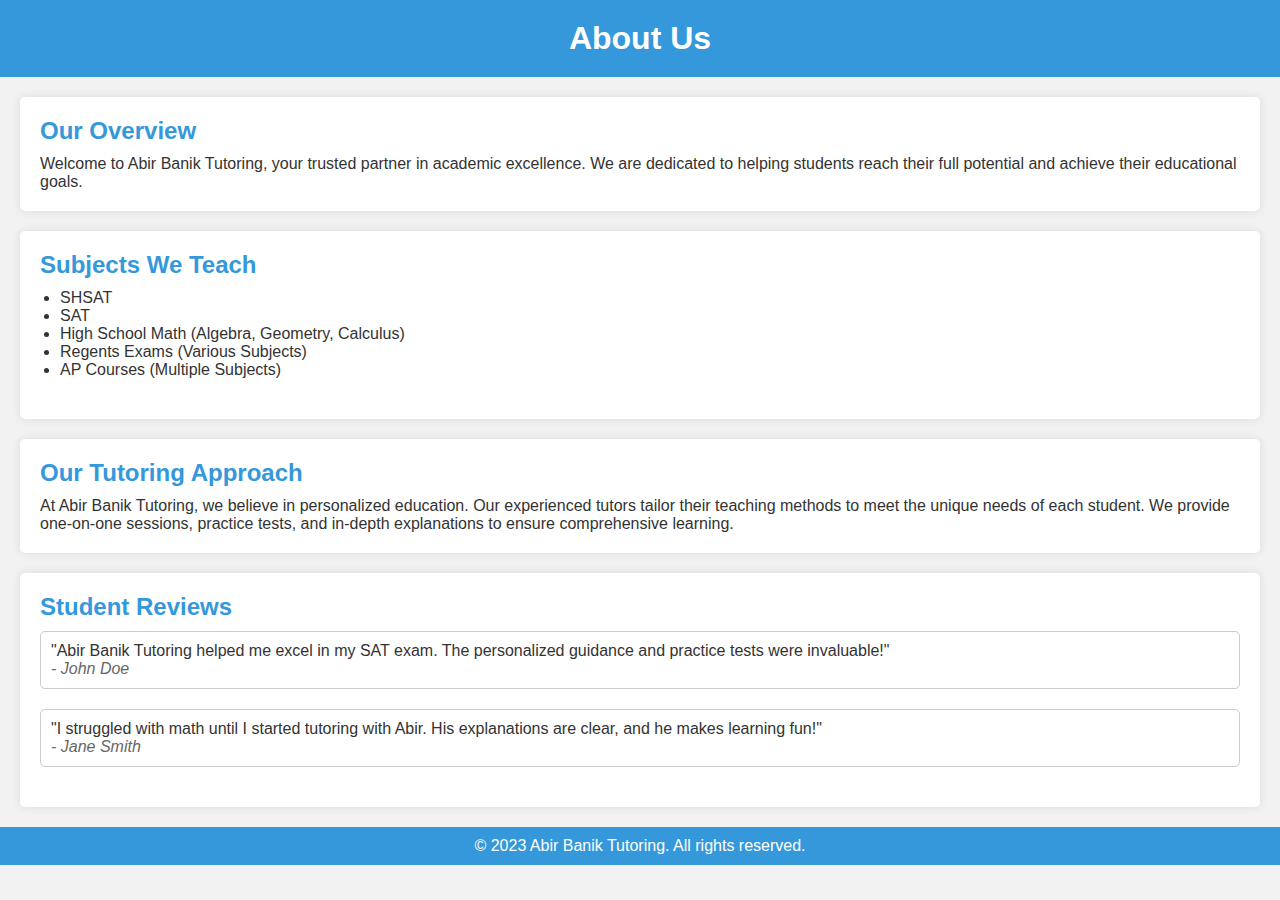
==== aboutPage.html @ 145c691d "created a about us page" ====
<!DOCTYPE html>
<html>

<head>
  <meta charset="utf-8">
  <meta name="viewport" content="width=device-width">
  <title>About Us - Abir Banik Tutoring</title>
  <link href="aboutStyle.css" rel="stylesheet" type="text/css">
</head>

<body>
  <header>
    <h1>About Us</h1>
  </header>

  <section id="overview">
    <h2>Our Overview</h2>
    <p>Welcome to Abir Banik Tutoring, your trusted partner in academic excellence. We are dedicated to helping students reach their full potential and achieve their educational goals.</p>
  </section>

  <section id="subjects">
    <h2>Subjects We Teach</h2>
    <ul>
      <li>SHSAT</li>
      <li>SAT</li>
      <li>High School Math (Algebra, Geometry, Calculus)</li>
      <li>Regents Exams (Various Subjects)</li>
      <li>AP Courses (Multiple Subjects)</li>
    </ul>
  </section>

  <section id="tutoring-approach">
    <h2>Our Tutoring Approach</h2>
    <p>At Abir Banik Tutoring, we believe in personalized education. Our experienced tutors tailor their teaching methods to meet the unique needs of each student. We provide one-on-one sessions, practice tests, and in-depth explanations to ensure comprehensive learning.</p>
  </section>

  <section id="student-reviews">
    <h2>Student Reviews</h2>
    <div class="review">
      <p>"Abir Banik Tutoring helped me excel in my SAT exam. The personalized guidance and practice tests were invaluable!"</p>
      <p class="review-author">- John Doe</p>
    </div>
    <div class="review">
      <p>"I struggled with math until I started tutoring with Abir. His explanations are clear, and he makes learning fun!"</p>
      <p class="review-author">- Jane Smith</p>
    </div>
  </section>

  <footer>
    <p>&copy; 2023 Abir Banik Tutoring. All rights reserved.</p>
  </footer>
</body>

</html>
---- aboutStyle.css ----
/* Styling for About me Page */

/* Reset some default browser styles */
body, h1, h2, ul, p {
    margin: 0;
    padding: 0;
  }
  
  /* Set a background color */
  body {
    background-color: #f2f2f2; /* Light grey background */
    font-family: Arial, sans-serif;
    color: #333; /* Dark grey text color */
  }
  
  /* Header styles */
  header {
    background-color: #3498db; /* Blue header background */
    color: white;
    text-align: center;
    padding: 20px;
  }
  
  /* Section styles */
  section {
    background-color: white;
    padding: 20px;
    margin: 20px;
    border-radius: 5px;
    box-shadow: 0 0 10px rgba(0, 0, 0, 0.1);
  }
  
  /* Heading styles */
  h2 {
    color: #3498db; /* Blue heading color */
    margin-bottom: 10px;
  }
  
  /* List styles */
  ul {
    list-style-type: disc;
    margin-left: 20px;
    margin-bottom: 20px;
  }
  
  /* Review styles */
  .review {
    border: 1px solid #ccc; /* Grey border for reviews */
    padding: 10px;
    margin-bottom: 20px;
    border-radius: 5px;
  }
  
  .review-author {
    font-style: italic;
    color: #666; /* Grey author text color */
  }
  
  /* Footer styles */
  footer {
    background-color: #3498db; /* Blue footer background */
    text-align: center;
    padding: 10px;
    color: white;
  }
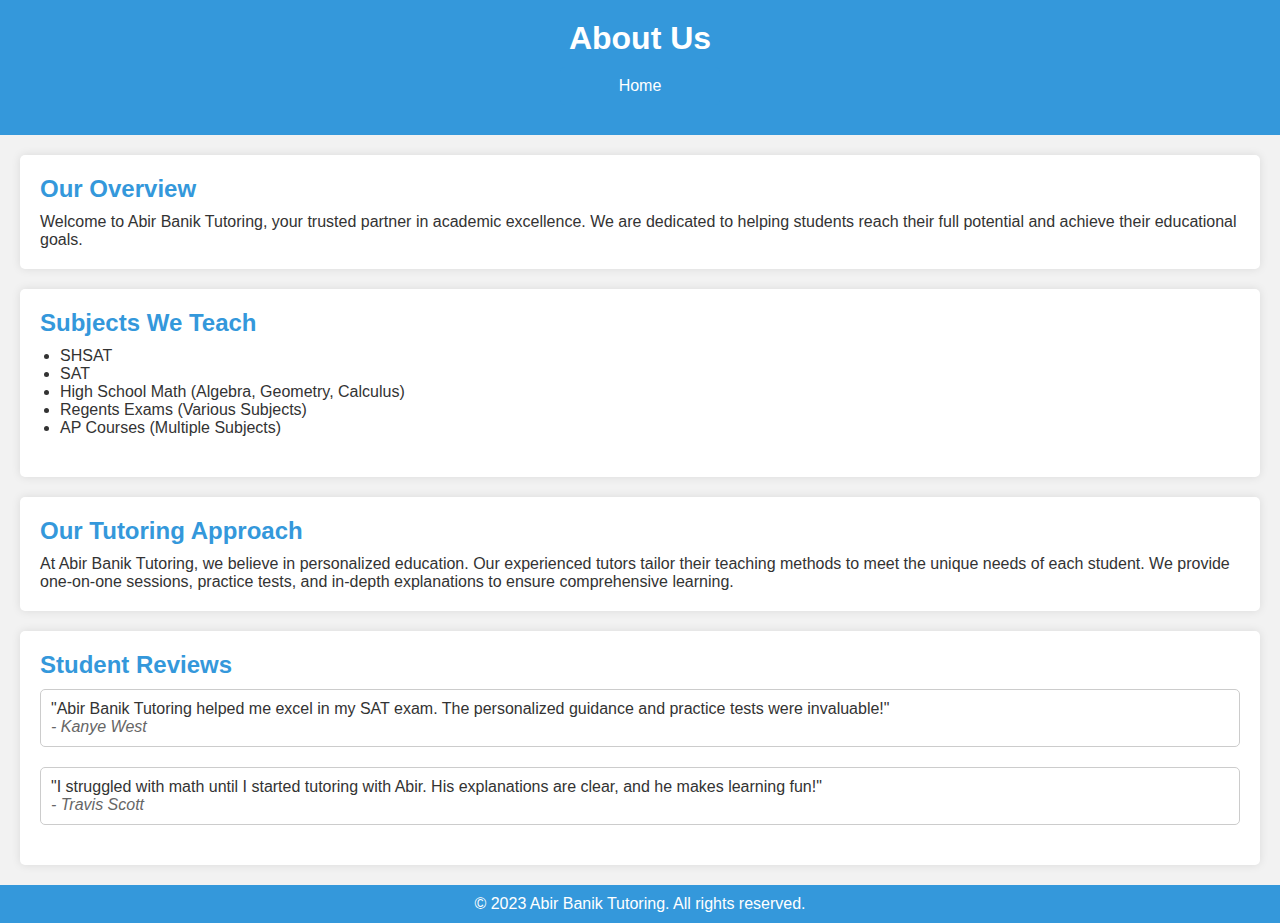
==== commit 80f4436b: "changed the reviews" ====
--- a/aboutPage.html
+++ b/aboutPage.html
@@ -11,6 +11,7 @@
 <body>
   <header>
     <h1>About Us</h1>
+    <a href="index.html" class="home-button">Home</a>
   </header>
 
   <section id="overview">
@@ -38,11 +39,11 @@
     <h2>Student Reviews</h2>
     <div class="review">
       <p>"Abir Banik Tutoring helped me excel in my SAT exam. The personalized guidance and practice tests were invaluable!"</p>
-      <p class="review-author">- John Doe</p>
+      <p class="review-author">- Kanye West</p>
     </div>
     <div class="review">
       <p>"I struggled with math until I started tutoring with Abir. His explanations are clear, and he makes learning fun!"</p>
-      <p class="review-author">- Jane Smith</p>
+      <p class="review-author">- Travis Scott</p>
     </div>
   </section>
 
--- a/aboutStyle.css
+++ b/aboutStyle.css
@@ -62,4 +62,17 @@
     text-align: center;
     padding: 10px;
     color: white;
-  }+  }
+
+    /* Center the home button */
+    .home-button {
+      display: block;
+      text-align: center;
+      margin: 10px auto;
+      text-decoration: none;
+      background-color: #3498db;
+      color: white;
+      padding: 10px 20px;
+      border-radius: 5px;
+      width: 120px;
+    }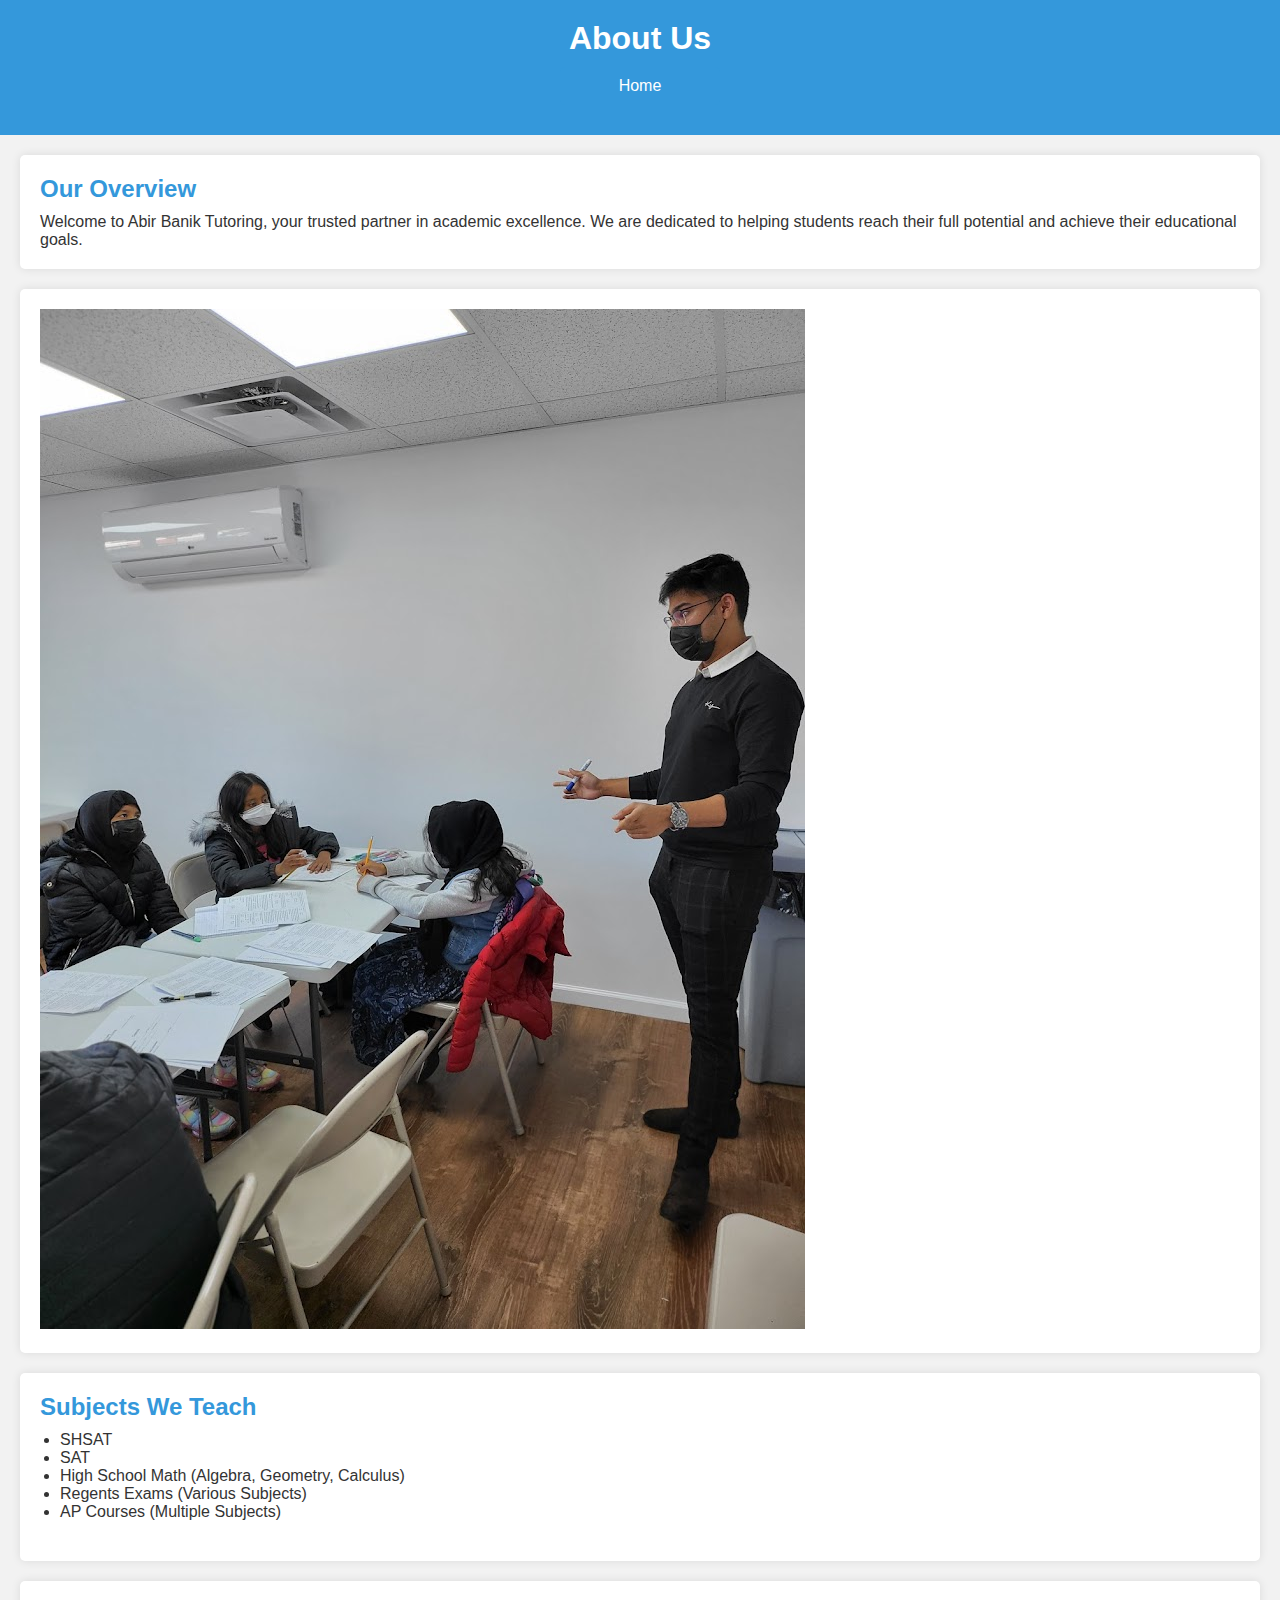
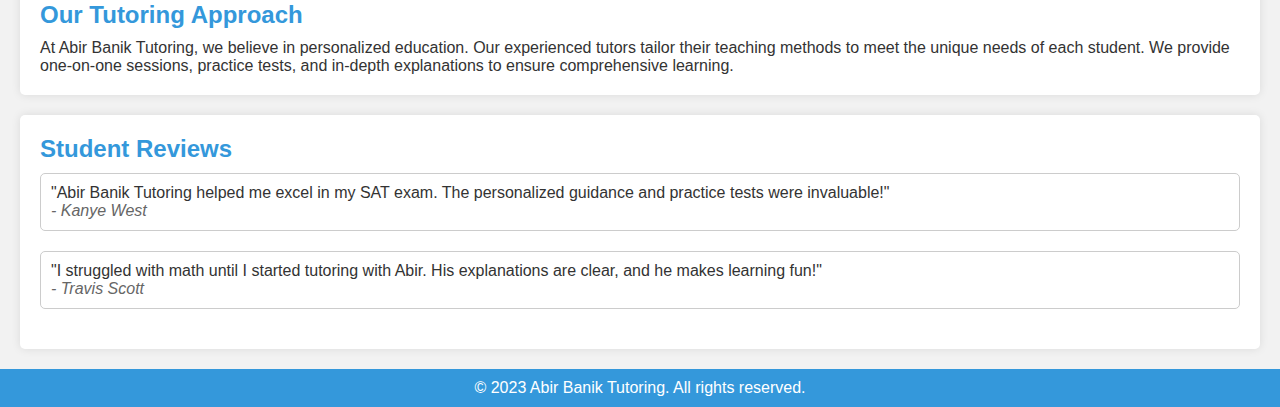
==== commit 9aec98fb: "addded pictures" ====
--- a/aboutPage.html
+++ b/aboutPage.html
@@ -17,6 +17,10 @@
   <section id="overview">
     <h2>Our Overview</h2>
     <p>Welcome to Abir Banik Tutoring, your trusted partner in academic excellence. We are dedicated to helping students reach their full potential and achieve their educational goals.</p>
+  </section>
+
+  <section id="teaching-image">
+    <img src="abir.jpeg" alt="Abir Banik Teaching Students">
   </section>
 
   <section id="subjects">
